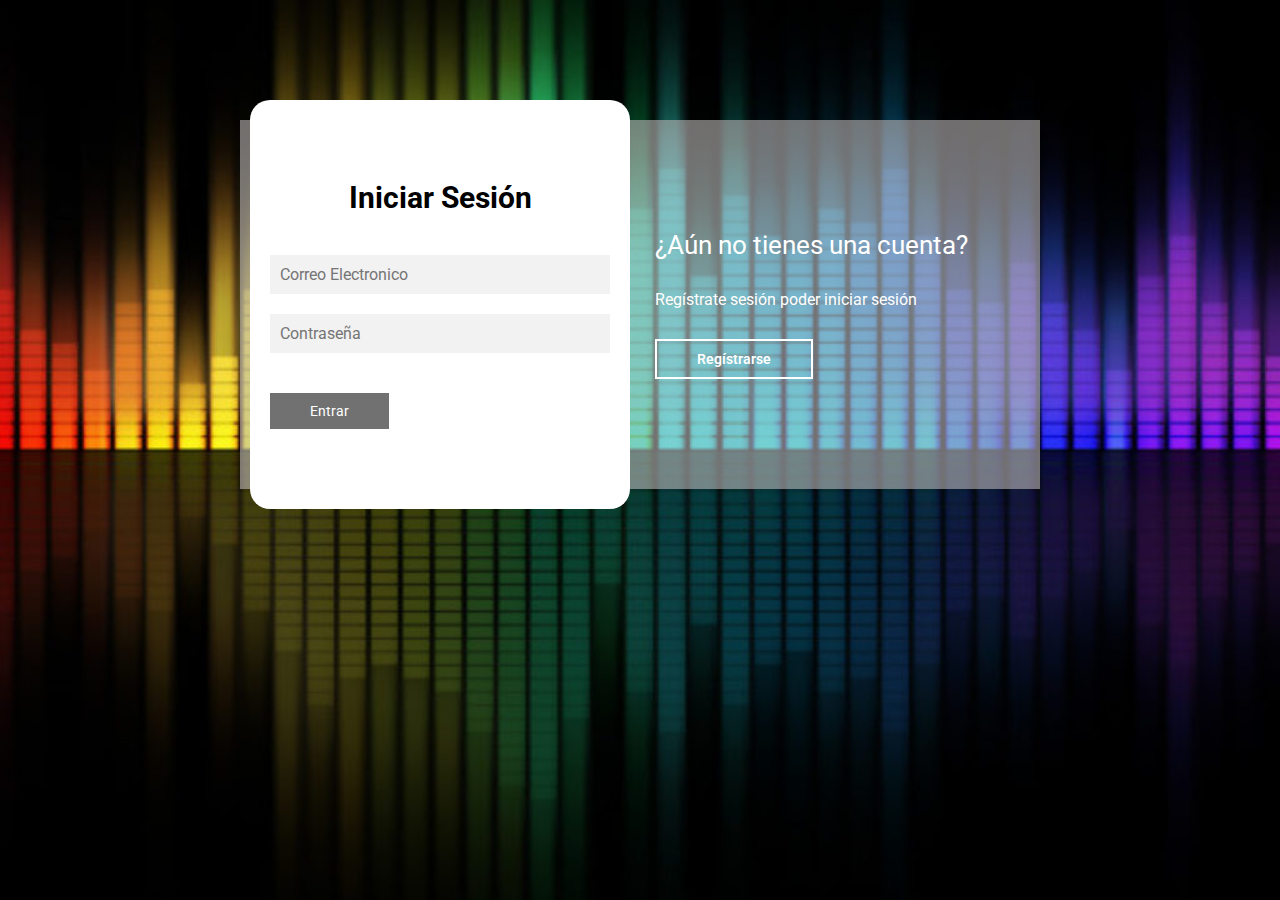
==== index.html @ e4606a33 "Login - Register OK" ====
<!DOCTYPE html>
<html lang="en">
<head>
    <meta charset="UTF-8">
    <meta name="viewport" content="width=device-width, initial-scale=1.0">
    <title>Inicio</title>
    <link href="https://fonts.googleapis.com/css2?family=Roboto:ital,wght@0,100;0,300;0,400;0,500;0,700;0,900;1,100;1,300;1,400;1,500;1,700;1,900&display=swap" rel="stylesheet">
    <link rel="stylesheet" href="css/style.css">
</head>
<body>
    <main>
        <div class="box">
            <div class="box_back">
                <div class="box_login">
                    <h3>¿Ya tienes una cuenta?</h3>
                    <p>Inicia sesión para entrar en la página</p>
                    <button id="btn_login">Iniciar sesión</button>
                </div>
                
                <div class="box_sing-up">
                    <h3>¿Aún no tienes una cuenta?</h3>
                    <p>Regístrate sesión poder iniciar sesión</p>
                    <button id="btn_sing-up">Regístrarse</button>
                </div>
            </div> 
            <!--Contains forms login and sing up-->
                <div class="container_login-sing-up">
                    <!--form login-->
                    <form action="" class="form_login">
                        <h2>Iniciar Sesión</h2>
                        <input type="text" placeholder="Correo Electronico">
                        <input type="password" placeholder="Contraseña">
                        <button>Entrar</button>
                    </form>
                    <!--form sing up-->
                    <form action="" class="form_sing-up">
                        <h2>Registrarse</h2>
                        <input type="text" placeholder="Nombre Completo">
                        <input type="text" placeholder="Correo Electronico">
                        <input type="text" placeholder="Usuario">
                        <input type="password" placeholder="Contraseña">
                        <button>Registrarse</button>
                    </form>
                </div>
        </div>
    </main>
    <script src="javascript/main.js">
  
    </script>
</body>
</html>
---- css/style.css ----
*{
    margin:0;
    padding:0;
    box-sizing: border-box;
    text-decoration: none;
    font-family:'Roboto', sans-serif;
}


body{
    background-image: url(../img/background_index.jpg);
    background-size: cover;
    background-repeat: no-repeat;
    background-position: center;
    background-attachment: fixed;
}

main{
    width: 100%;
    padding: 20px;
    margin: auto;
    margin-top: 100px;
}

.box{
    width: 100%;
    max-width: 800px;
    margin: auto;
    position: relative;
}

.box_back{
    width: 100%;
    padding: 10px 20px;
    display: flex;
    justify-content: center;
    backdrop-filter: blur(5xp);
    background-color: rgba(189, 184, 184,0.6);
}

.box_back div{
    margin: 100px 40px;
    color: #fff;
    transition: all 500ms;
}

.box_back div p,
.box_back div button{
    margin-top:30px;
}

.box_back div h3{
    font-weight: 400;
    font-size: 26px;
}

.box_back button{
    padding: 10px 40px;
    border: 2px solid #fff;
    background: transparent;
    font-size: 14px;
    font-weight: 600;
    cursor: pointer;
    color: #fff;
    outline: none;
    transition: all 300ms;
}

.box_back button:hover{
    background-color: #fff;
    color: gray;
}

/*Forms styles*/

.container_login-sing-up{
    display: flex;
    align-items: center;
    width: 100%;
    max-width: 380px;
    position: relative;
    top:-185px;
    left: 10px;
    transition: left 500ms cubic-bezier(0.175,0.885, 0.320,1.275);
}

.container_login-sing-up form{
    width: 100%;
    padding: 80px 20px;
    background: #fff;
    position: absolute;
    border-radius: 20px;
}

.container_login-sing-up form h2{
    font-size: 30px;
    text-align: center;
    margin-bottom: 20px;
    color: #000;
}

.container_login-sing-up form input{
    width: 100%;
    margin-top: 20px;
    padding: 10px;
    border: none;
    background: #f2f2f2;
    font-size: 16px;
    outline:none;
}

.container_login-sing-up form button{
    padding: 10px 40px;
    margin-top: 40px;
    border: none;
    font-size: 14px;
    background: #727171;
    color: #fff;
    cursor: pointer;
    outline:none;
}

.form_login{
    opacity: 1;
    display: block;
}

.form_sing-up{
    display: none;
}

/*Responsive desing*/

@media screen and (max-width: 850px){
    main{
        margin-top:50px;
    }

    .box_back{
        max-width: 350px;
        height: 300px;
        flex-direction: column;
        margin: auto;
    }

    .box_back div{
        margin: 0px;
        position: absolute;
    }
    
    /*Forms */

    .container_login-sing-up{
        top: -10px;
        left: -5px;
        margin: auto;
    }

    .container_login-sing-up form{
        position: relative;
    }

    
}
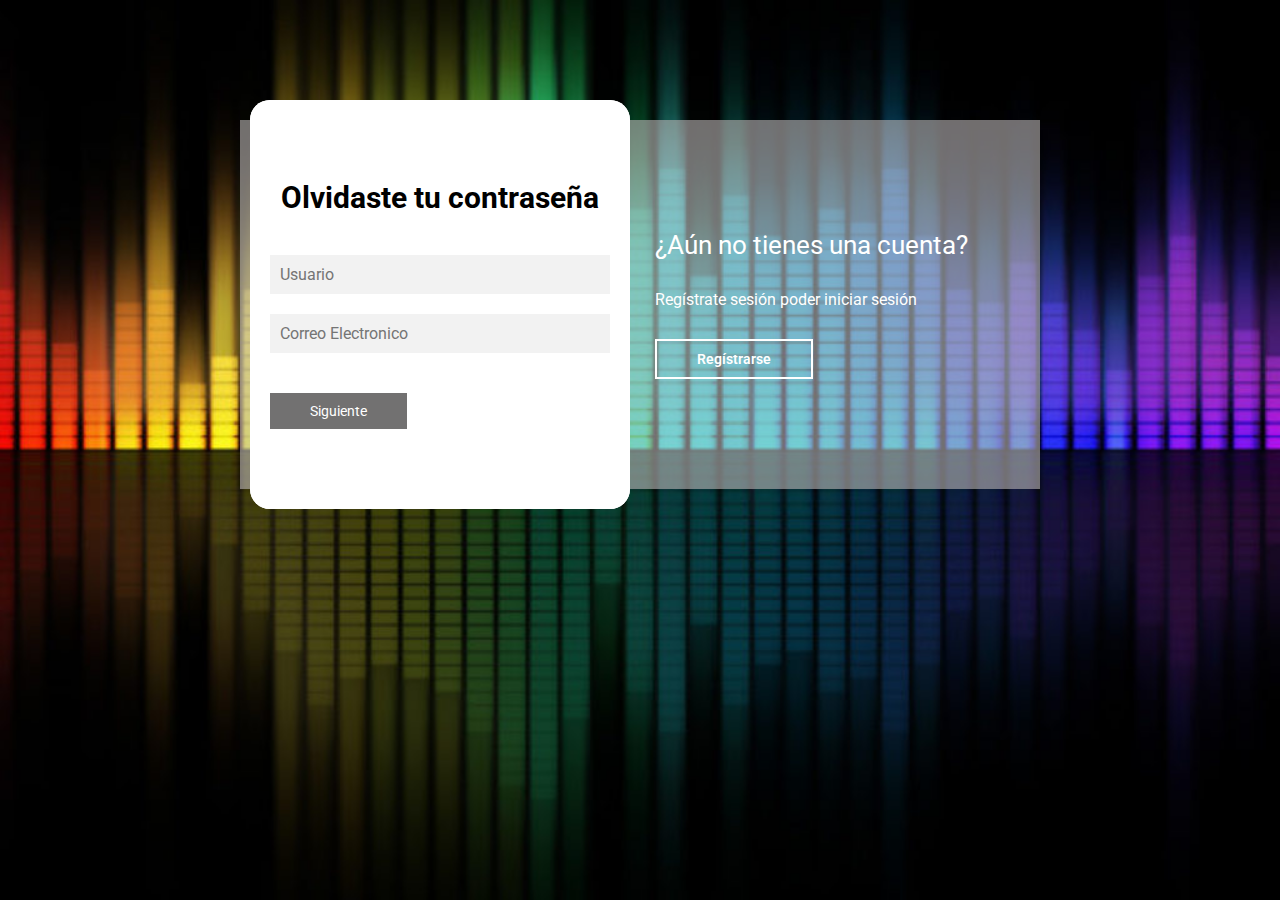
==== commit cc86986e: "Add form forgot password" ====
--- a/index.html
+++ b/index.html
@@ -41,10 +41,17 @@
                         <input type="password" placeholder="Contraseña">
                         <button>Registrarse</button>
                     </form>
+                    <!--form forgot password-->
+                    <form action="" class="form_f_password">
+                        <h2>Olvidaste tu contraseña</h2>
+                        <input type="text" placeholder="Usuario">
+                        <input type="text" placeholder="Correo Electronico">
+                        <button>Siguiente</button>
+                    </form>
                 </div>
         </div>
     </main>
-    <script src="javascript/main.js">
+    <script src="js/main.js">
   
     </script>
 </body>
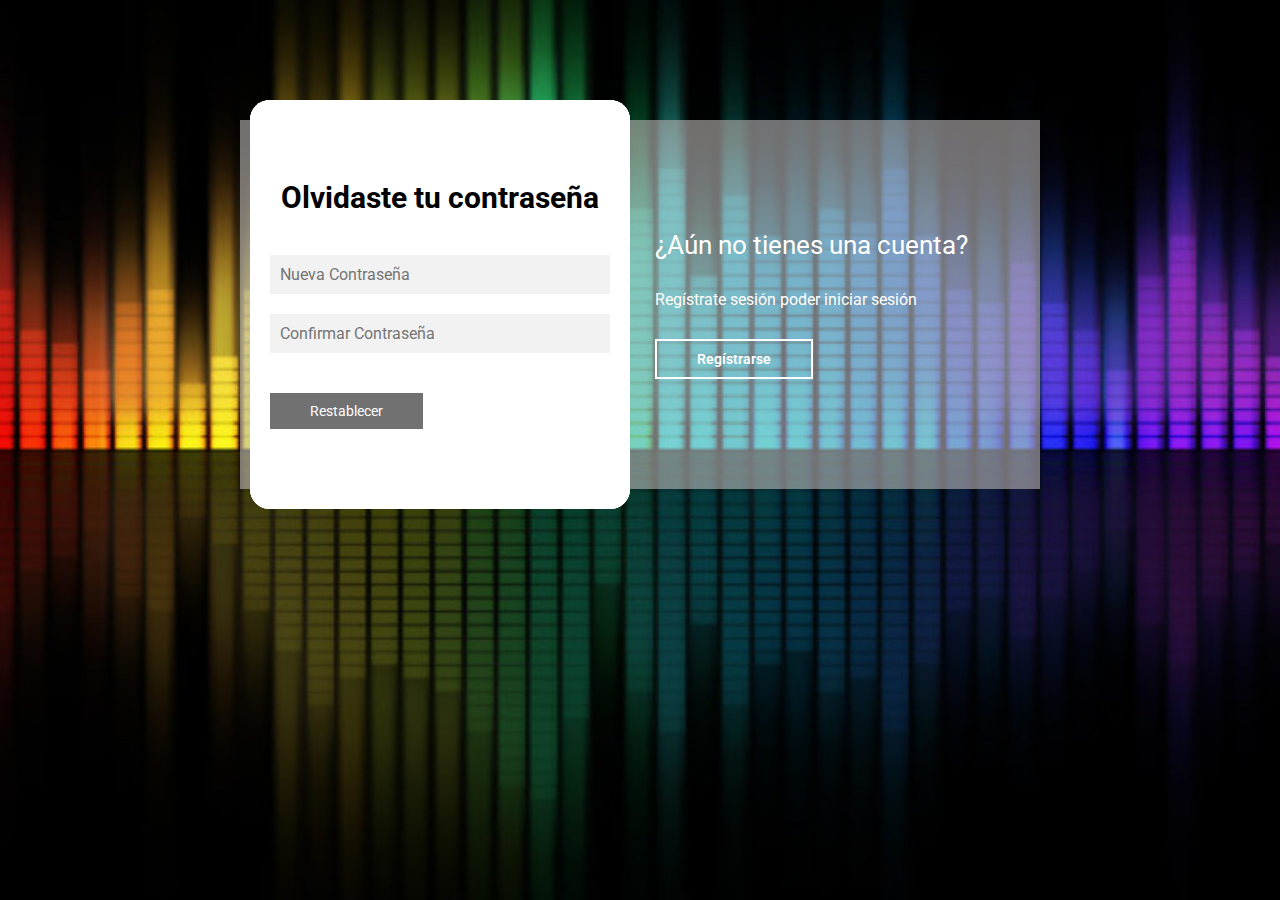
==== commit 503eec14: "Add form change password" ====
--- a/index.html
+++ b/index.html
@@ -42,11 +42,18 @@
                         <button>Registrarse</button>
                     </form>
                     <!--form forgot password-->
-                    <form action="" class="form_f_password">
+                    <form action="" class="form_f-password">
                         <h2>Olvidaste tu contraseña</h2>
                         <input type="text" placeholder="Usuario">
                         <input type="text" placeholder="Correo Electronico">
                         <button>Siguiente</button>
+                    </form>
+                    <!--form change password-->
+                    <form action="" class="form_c-password">
+                        <h2>Olvidaste tu contraseña</h2>
+                        <input type="password" placeholder="Nueva Contraseña">
+                        <input type="password" placeholder="Confirmar Contraseña">
+                        <button>Restablecer</button>
                     </form>
                 </div>
         </div>
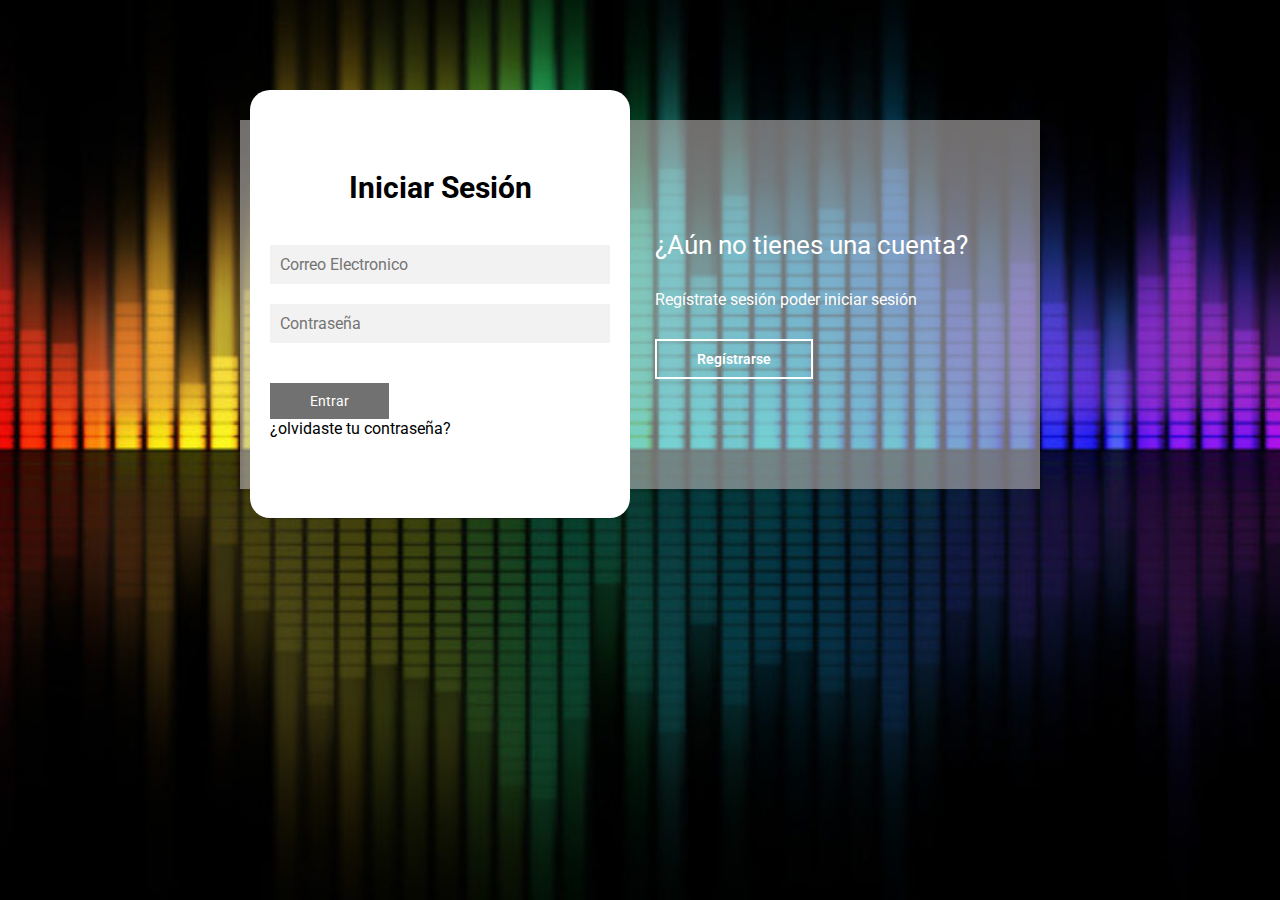
==== commit 6dd7d745: "function btn form f/c password" ====
--- a/index.html
+++ b/index.html
@@ -31,14 +31,15 @@
                         <input type="text" placeholder="Correo Electronico">
                         <input type="password" placeholder="Contraseña">
                         <button>Entrar</button>
+                        <p id="forgot-password">¿olvidaste tu contraseña?</p>
                     </form>
                     <!--form sing up-->
                     <form action="" class="form_sing-up">
                         <h2>Registrarse</h2>
-                        <input type="text" placeholder="Nombre Completo">
                         <input type="text" placeholder="Correo Electronico">
                         <input type="text" placeholder="Usuario">
-                        <input type="password" placeholder="Contraseña">
+                        <input type="password" placeholder="Confirmar Contraseña">
+                        <input type="password" placeholder="Confirmar Contraseña">
                         <button>Registrarse</button>
                     </form>
                     <!--form forgot password-->
@@ -46,14 +47,14 @@
                         <h2>Olvidaste tu contraseña</h2>
                         <input type="text" placeholder="Usuario">
                         <input type="text" placeholder="Correo Electronico">
-                        <button>Siguiente</button>
+                        <button id="btn_f-password" type="button">Siguiente</button>
                     </form>
                     <!--form change password-->
                     <form action="" class="form_c-password">
                         <h2>Olvidaste tu contraseña</h2>
                         <input type="password" placeholder="Nueva Contraseña">
                         <input type="password" placeholder="Confirmar Contraseña">
-                        <button>Restablecer</button>
+                        <button id="btn_c-password" type="button">Restablecer</button>
                     </form>
                 </div>
         </div>
--- a/css/style.css
+++ b/css/style.css
@@ -129,6 +129,13 @@
     display: none;
 }
 
+.form_f-password{
+    display: none;
+}
+
+.form_c-password{
+    display: none;
+}
 /*Responsive desing*/
 
 @media screen and (max-width: 850px){
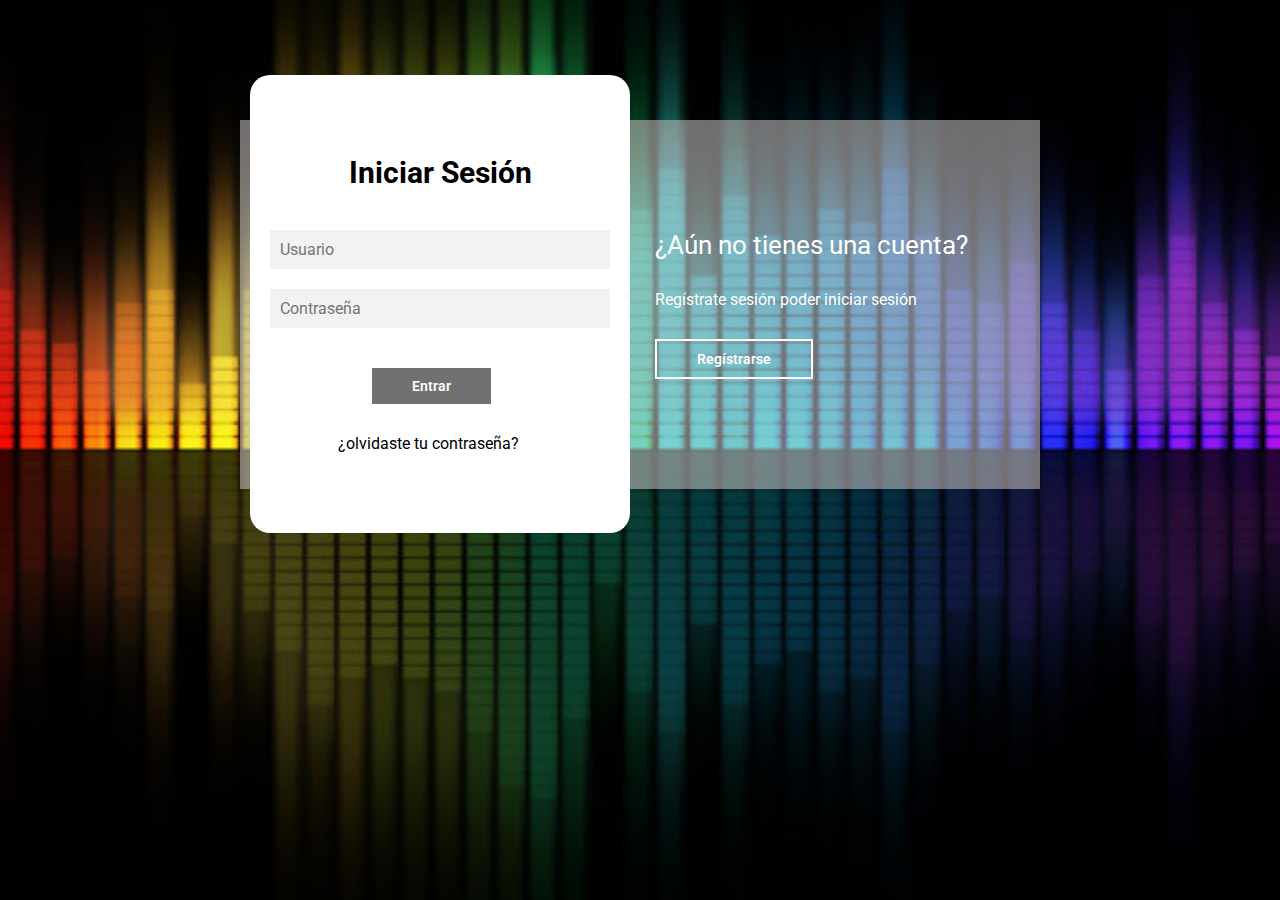
==== commit 449d5261: "sing up local storage" ====
--- a/index.html
+++ b/index.html
@@ -28,33 +28,33 @@
                     <!--form login-->
                     <form action="" class="form_login">
                         <h2>Iniciar Sesión</h2>
-                        <input type="text" placeholder="Correo Electronico">
-                        <input type="password" placeholder="Contraseña">
+                        <input type="text" id="user" placeholder="Usuario" required>
+                        <input type="password" id="pass" placeholder="Contraseña" required>
                         <button>Entrar</button>
                         <p id="forgot-password">¿olvidaste tu contraseña?</p>
                     </form>
                     <!--form sing up-->
-                    <form action="" class="form_sing-up">
+                    <form action="" class="form_sing-up" id="form_sing-up">
                         <h2>Registrarse</h2>
-                        <input type="text" placeholder="Correo Electronico">
-                        <input type="text" placeholder="Usuario">
-                        <input type="password" placeholder="Confirmar Contraseña">
-                        <input type="password" placeholder="Confirmar Contraseña">
+                        <input type="text" id="mail_su" placeholder="Correo Electronico" required>
+                        <input type="text" id="user_su" placeholder="Usuario" required>
+                        <input type="password" id="pass_su" placeholder="Contraseña" required>
+                        <input type="password" id="cpass_su" placeholder="Confirmar Contraseña" required>
                         <button>Registrarse</button>
                     </form>
                     <!--form forgot password-->
-                    <form action="" class="form_f-password">
+                    <form action="" class="form_f-password" id="form_f-password">
                         <h2>Olvidaste tu contraseña</h2>
-                        <input type="text" placeholder="Usuario">
-                        <input type="text" placeholder="Correo Electronico">
-                        <button id="btn_f-password" type="button">Siguiente</button>
+                        <input type="text" id="user_fp" placeholder="Usuario" required>
+                        <input type="text" id="mail_fp" placeholder="Correo Electronico" required>
+                        <button>Siguiente</button>
                     </form>
                     <!--form change password-->
-                    <form action="" class="form_c-password">
+                    <form action="" class="form_c-password" id="form_c-password">
                         <h2>Olvidaste tu contraseña</h2>
-                        <input type="password" placeholder="Nueva Contraseña">
-                        <input type="password" placeholder="Confirmar Contraseña">
-                        <button id="btn_c-password" type="button">Restablecer</button>
+                        <input type="password" id="pass_cp" placeholder="Nueva Contraseña" required>
+                        <input type="password" id="cpas_cp" placeholder="Confirmar Contraseña" required>
+                        <button>Restablecer</button>
                     </form>
                 </div>
         </div>
--- a/css/style.css
+++ b/css/style.css
@@ -136,6 +136,35 @@
 .form_c-password{
     display: none;
 }
+
+.form_login p{
+    margin-top: 30px;
+    margin-left: 20%;
+}
+.form_login p:hover{
+    text-decoration: underline;
+    color:rgb(1, 1, 143);
+    cursor: pointer;
+}
+
+form button{
+    margin-left: 30%;
+    padding: 10px 40px;
+    border: 2px solid #fff;
+    background: transparent;
+    font-size: 14px;
+    font-weight: 600;
+    cursor: pointer;
+    color: #fff;
+    outline: none;
+    transition: all 300ms;
+}
+
+form button:hover{
+    background-color: rgb(184, 182, 182);
+    color: #fff;
+}
+
 /*Responsive desing*/
 
 @media screen and (max-width: 850px){
